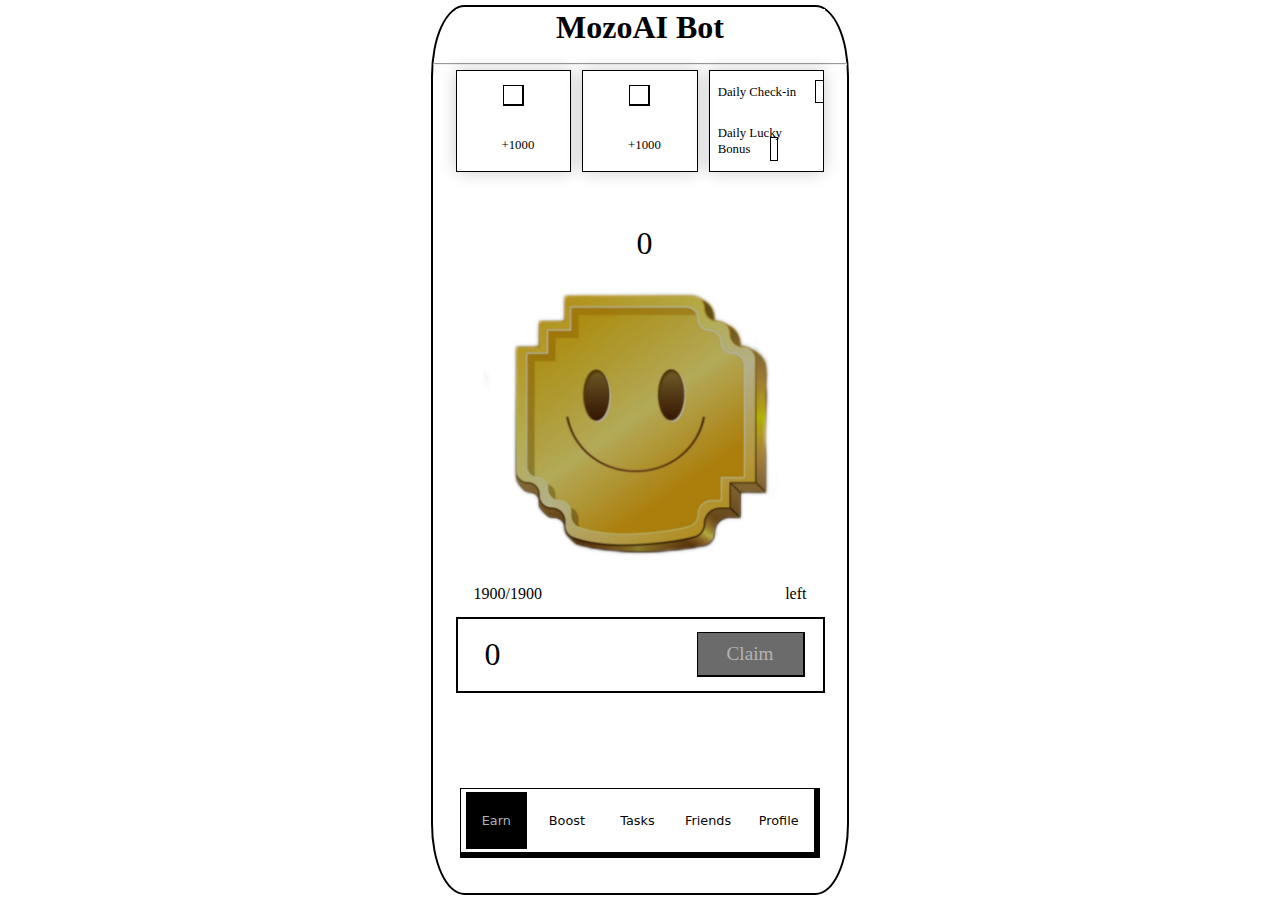
==== tapbot/index.html @ 00e71065 "adding tapbot html and css" ====
<!DOCTYPE html>
<html lang="en">
<head>
    <meta charset="UTF-8">
    <meta name="viewport" content="width=device-width, initial-scale=1.0">
    <title>Tap Bot</title>
    <link rel="stylesheet" href="style.css">
    <link rel="stylesheet" href="https://cdnjs.cloudflare.com/ajax/libs/font-awesome/6.5.2/css/all.min.css"
        integrity="sha512-SnH5WK+bZxgPHs44uWIX+LLJAJ9/2PkPKZ5QiAj6Ta86w+fsb2TkcmfRyVX3pBnMFcV7oQPJkl9QevSCWr3W6A=="
        crossorigin="anonymous" referrerpolicy="no-referrer" />
</head>
<body>
    <div class="body">
    <header>
        <div class="line1">
            <button><i id="abc" class="fa-solid fa-xmark"></i></button>
            <h1>MozoAI Bot</h1>
            <button><i class="fa-solid fa-ellipsis-vertical"></i></button>

        </div>
        <hr>
        <div id="line2">
        <a class="line2" href="#">
            <div class="brands">
            <i class="fa-brands fa-x-twitter"></i>
        </div>
            <div class="text">
                <i class="fa-brands fa-bitcoin"></i>
                <p>+1000</p>
            </div>
        </a>
        <a class="line2" href="#">
            <div class="brands">
            <i class="fa-brands fa-telegram"></i>
        </div>
            <div class="text">
                <i class="fa-brands fa-bitcoin"></i>
                <p>+1000</p>
            </div>
        </a>
        <a class="line2" id="end" href="#">
            <p class="end">Daily Check-in<i class="fa-solid fa-check"></i></p>
            <p class="end">Daily Lucky Bonus<i class="fa-solid fa-check"></i></p>
        </a>
    </div>

    </header>
    <main>
        <div class="coins">
            <i class="fa-brands fa-bitcoin"></i>
                <p> 0</p>

        </div>
        <div id="img"></div>
        <div id="timer">
            <div class="energy">
                <i class="fa-solid fa-bolt"></i>
                <p>1900/1900</p>
            </div>
            <div class="energy">
                <i class="fa-solid fa-clock"></i>
                <p>left</p>
            </div>
        </div>
        
        <div id="claim" >
            <div class="coins">
                <i class="fa-brands fa-bitcoin"></i>
                <p> 0</p>

            </div>
            <button id="claimbtn">Claim</button>
        </div>
    </main>

    <footer>
        <button id="Earn">Earn</button>
        <button id="Boost">Boost</button>
        <button id="Tasks">Tasks</button>
        <button id="Friends">Friends</button>
        <button id="Profile">Profile</button>

    </footer>
</div>
    <script src="script.js"></script>
</body>
</html>
---- tapbot/style.css ----
*{
    margin: 0;
    padding: 0;
}
body{
    display: flex;
    justify-content: center;
    align-items: center;
}
.body{
    margin-top: 0.5vh;
    height: 98.5vh;
    width: 46vh;
    border: 2px solid black;
    border-radius: 8%;
}

header{
    height: 22vh;
}
.line1{
    height: 6vh;
    display: flex;
    justify-content: space-between;
    align-content: center;
    margin-left: 2.5vh;
    margin-right: 2.5vh;
    margin-top: 0.3vh;
}
.line1 button{
    width: 3vh;
    border: none;
    background-color: #fff;
    cursor: pointer;
}
.line1 button i{
    font-size: 1.5rem;
}
#abc{
    color: #e2672b;
}
#line2{
    height: 8vh;
    display: flex;
    justify-content: space-between;
    margin-left: 2.5vh;
    margin-right: 2.5vh;
    margin-top: 0.5vh;
    column-gap: 1.2vh;
    
}
.line2{
    height: 100px;
    width: 100%;
    border: 1px solid #000000;
    box-shadow: 0 0 1rem rgba(0, 0, 0 ,0.2);
    display: flex;
    flex-direction: column;
    cursor: pointer;
    text-decoration: none;
    color: inherit;

}
.line2 div{
    width: 100%;
    height: 100%;
    display: flex;
    justify-content: center;
    align-items: center;
}
.line2 div i{
    font-size: 1.15rem;
}
.brands i{
    padding: 1vh;
    font-size: 1.5rem;
    border: 1px solid black;
    border-bottom: 2.5px solid black;
    border-right: 2.5px solid black;
}
.text{
    display: flex;
    font-size: 0.8rem;
    column-gap: 1vh;
}
#end{
    display: flex;
    flex-direction: column;
    justify-content: space-around;
    align-items: center;
    font-size: 0.8rem;
}
#end i{
    border: 0.5px solid black;
    padding: 0.2rem;
    font-size: 0.85rem;
    text-align: center;
    margin-left: 1.2rem;

}
.end{
    margin:0.5rem;
}
main{
    height: 60vh;
    margin-left: 2.5vh;
    margin-right: 2.5vh;
    margin-top: 0.5vh;
    
}
.coins{
    height: 7vh;
    display: flex;
    justify-content: center;
    align-items: center;
    column-gap: 1vh;
    font-size: 2rem;
}
#img{
    margin-left: 3vh;
    margin-right: 3vh;
    height: 33vh;
    background-image: url("photo.jpg");
    background-size: cover;
    background-position: center;
}
#timer{
    margin-top: 1vh;
    height: 3vh;
    margin-left: 2vh;
    margin-right: 2vh;
    display: flex;
    justify-content: space-between;
    align-items: center;
    margin-bottom: 1vh;
}
#timer div{
    display: flex;
    justify-content: center;
    align-items: center;
}
#claim{
    height: 8vh;
    border: 2px solid black;
    display: flex;
    justify-content: space-between;
    align-items: center;
    padding-left: 2vh;
    padding-right: 2vh;
}
#claimbtn{
    height: 5vh;
    width :12vh;
    font-size: 1.2rem;
    color: #b3b3b3;
    background-color: #6b6b6b;
    font-family:Georgia, 'Times New Roman', Times, serif ;
    border: 0.5px solid black;
    border-bottom: 2.5px solid black;
    border-right: 2.5px solid black;
}
footer{
    height: 7vh;
    margin-top: 4vh;
    margin-left: 3vh;
    margin-right: 3vh;
    border: 1.5px solid #000000;
    border-bottom: 0.7vh solid #000000;
    border-right: 0.7vh solid #000000;
    display: flex;
    justify-content: space-between;
    align-items: center;
    background-color: #fff;
}
footer button{
    font-size: 0.8rem;
    font-family: system-ui, -apple-system, BlinkMacSystemFont, 'Segoe UI', Roboto, Oxygen, Ubuntu, Cantarell, 'Open Sans', 'Helvetica Neue', sans-serif;
    height: 90%;
    width: 70%;
    border: none;
    cursor: pointer;
    margin: 0.5vh;
    background-color: #fff;
    color: #050505;

}
#Earn{
    background-color: #000000;
    color: #b3b3b3;
}
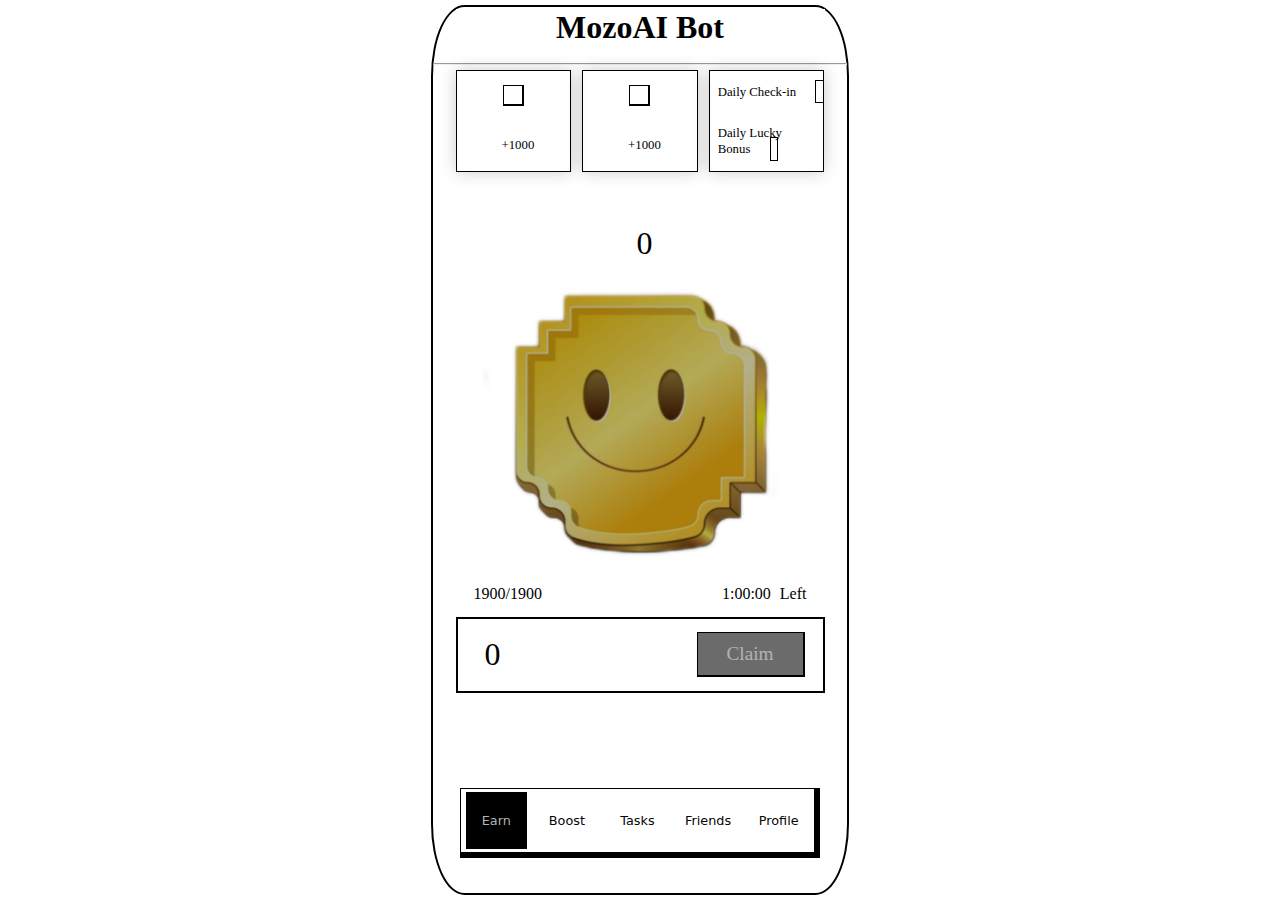
==== commit 15a5d3bc: "modified html and css and added js" ====
--- a/tapbot/index.html
+++ b/tapbot/index.html
@@ -51,15 +51,27 @@
                 <p> 0</p>
 
         </div>
-        <div id="img"></div>
+        <div id="img"><p id="block">+1</p>
+            <div class="popup">
+                <div id="congo">Congratulations</div>
+                <div class="middle">
+                    <p id="Points">0</p>
+                    <p id="point">Points</p>
+                </div>
+                <div id="tap">Tap,Earn, and Enjoy the Wealth <i class="fa-solid fa-sack-dollar"></i></div>
+                <button>OK</button>
+            </div>
+        </div>
         <div id="timer">
             <div class="energy">
                 <i class="fa-solid fa-bolt"></i>
-                <p>1900/1900</p>
+                <p>1900</p>
+            <p>/1900</p>
             </div>
-            <div class="energy">
+            <div class="energy" id="clock"> 
                 <i class="fa-solid fa-clock"></i>
-                <p>left</p>
+                <p id="time-left">1:00:00 </p>
+                <p>Left</p>
             </div>
         </div>
         
@@ -74,11 +86,11 @@
     </main>
 
     <footer>
-        <button id="Earn">Earn</button>
-        <button id="Boost">Boost</button>
-        <button id="Tasks">Tasks</button>
-        <button id="Friends">Friends</button>
-        <button id="Profile">Profile</button>
+        <button id="Earn" href="#">Earn</button>
+        <button id="Boost" href="#">Boost</button>
+        <button id="Tasks" href="#">Tasks</button>
+        <button id="Friends" href="#">Friends</button>
+        <button id="Profile" href="#">Profile</button>
 
     </footer>
 </div>
--- a/tapbot/style.css
+++ b/tapbot/style.css
@@ -116,6 +116,7 @@
     column-gap: 1vh;
     font-size: 2rem;
 }
+
 #img{
     margin-left: 3vh;
     margin-right: 3vh;
@@ -123,6 +124,18 @@
     background-image: url("photo.jpg");
     background-size: cover;
     background-position: center;
+    cursor: pointer;
+    transition:all 300ms linear 0ms;
+}
+#block {
+    position: relative;
+    bottom: 10px;
+    left: 50%;
+    transform: translateX(-50%);
+    font-size: 1.5rem;
+    color: #000;
+    opacity: 0; /* Initially hidden */
+    transition: opacity 0.3s ease-in-out;
 }
 #timer{
     margin-top: 1vh;
@@ -158,6 +171,12 @@
     border: 0.5px solid black;
     border-bottom: 2.5px solid black;
     border-right: 2.5px solid black;
+    cursor: pointer;
+    
+}
+#clock{
+    display: flex;
+    column-gap: 1vh;
 }
 footer{
     height: 7vh;
@@ -187,4 +206,91 @@
 #Earn{
     background-color: #000000;
     color: #b3b3b3;
+}
+.popup{
+    position: absolute;
+    top: 35vh;
+    background-color:#fff;
+    height: 22vh;
+    width: 34vh;
+    z-index: -1;
+    display: flex;
+    flex-direction: column;
+    justify-content: space-around;
+    align-items: center;
+    border: 1px solid #050505;
+    
+}
+#congo{
+    font-size: 1.5rem;
+    color: #000000;
+    font-weight: 700;
+
+}
+#Points{
+    font-size: 1.2rem;
+}
+.middle{
+    display: flex;
+    justify-content: center;
+    column-gap: 1vh;
+}
+#point{
+    font-weight: 700;
+    font-size: 1.2rem;
+    text-decoration: dashed;
+    color: rgb(141, 141, 47);
+
+}
+#tap{
+    font-weight: 300;
+    font-size: 0.75rem;
+}
+.popup button{
+    
+    height: 3vh;
+    width: 15vh;
+    background-color: #000000;
+    color: #b3b3b3;
+    font-size: 1.1rem;
+    cursor: pointer;
+}
+.pop{
+    z-index: 1;
+}
+.moving{
+    animation: move 1000ms linear 0ms infinite alternate;
+}
+@keyframes move{
+    from{
+        height: 5vh;
+        width: 12vh;
+        background-color: #000000;
+    }
+    to{
+        height: 7vh;
+        width: 15vh;
+        background-color: #000000;
+
+    }
+}
+#img:active{
+    
+    background-position-x: 5px;
+    background-position-y: -5px;
+
+}
+@keyframes moveUp {
+    0% {
+        bottom: -30px;
+        opacity: 1;
+    }
+    100% {
+        bottom: 60px;
+        opacity: 0;
+    }
+}
+
+.show {
+    animation: moveUp 0.5s ease-in-out forwards;
 }